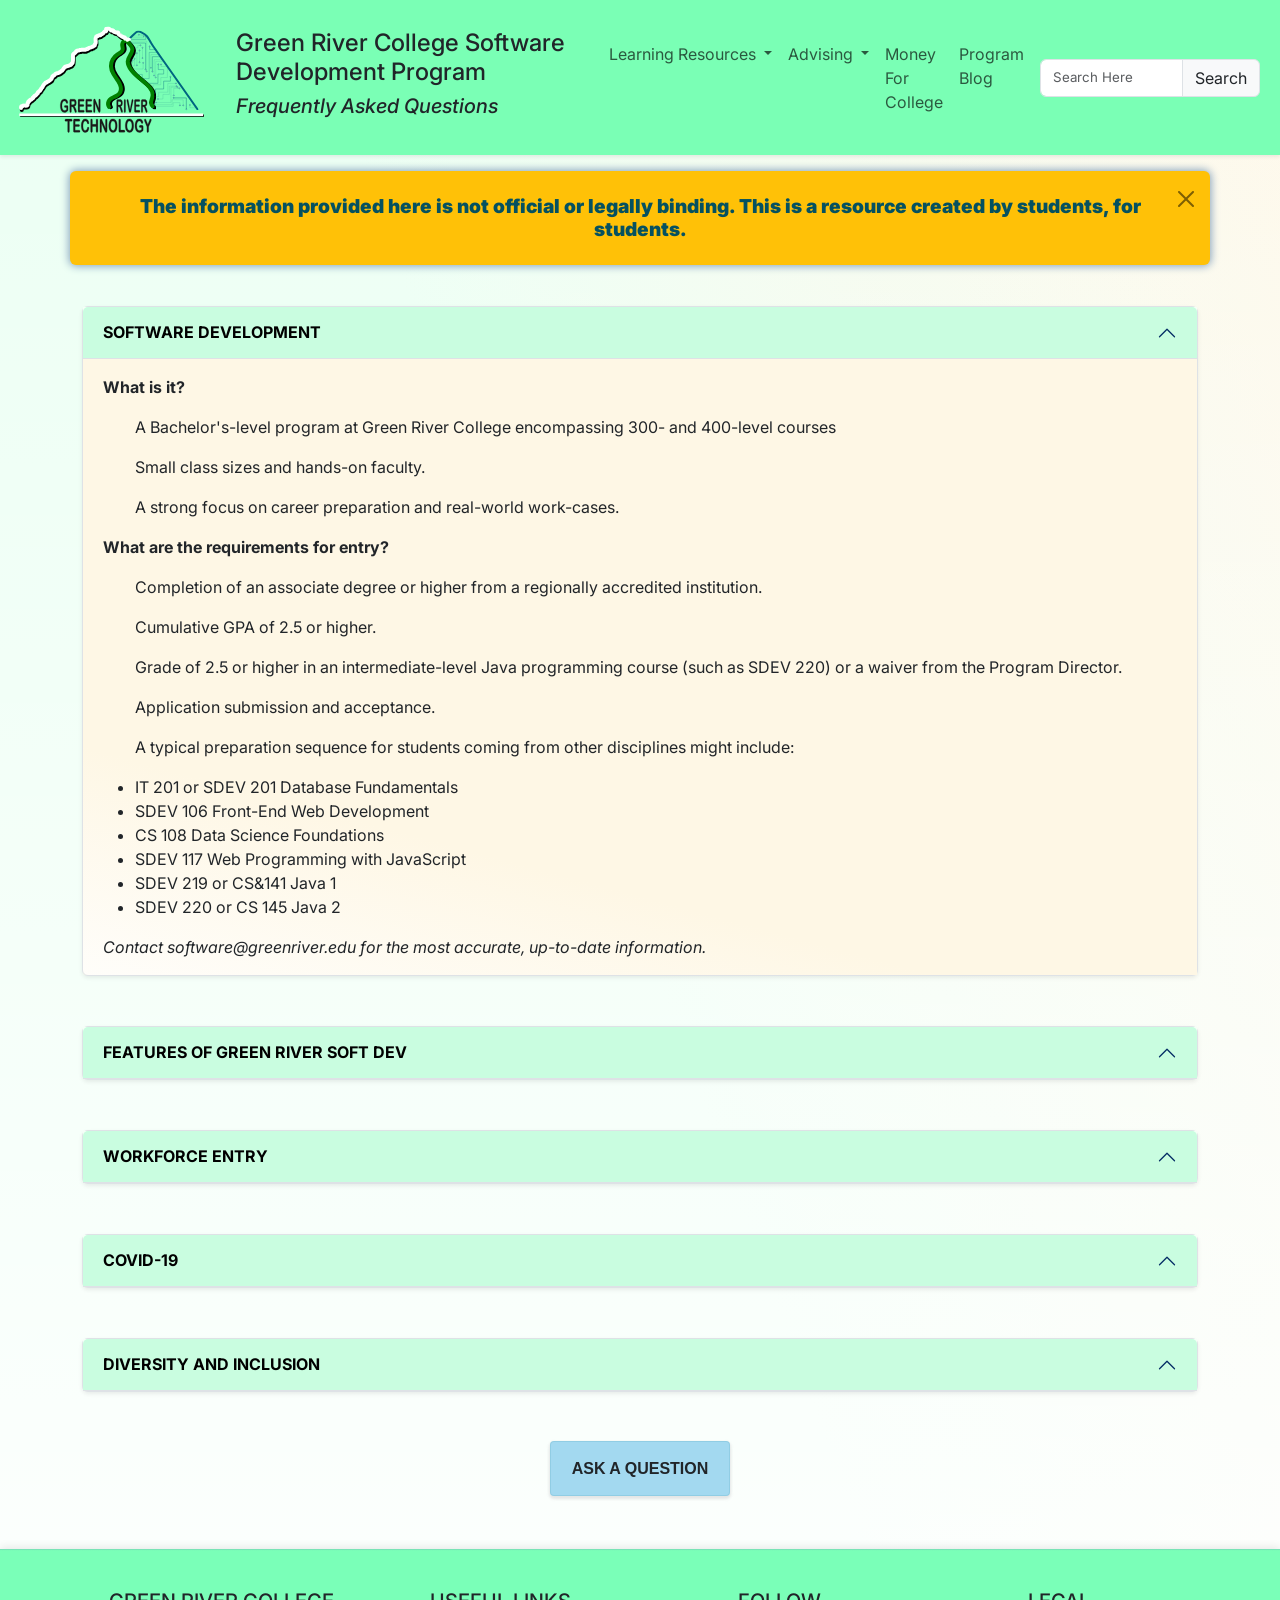
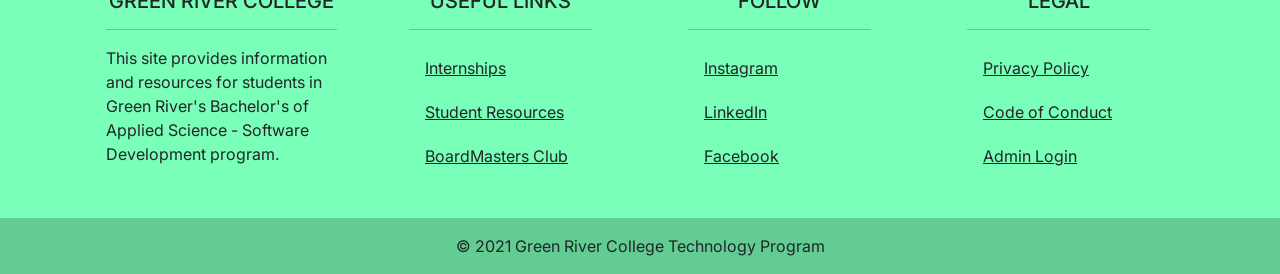
==== index.html @ e30f7035 "presentation version of form roll" ====
<!--
    Gr-Guilty-Gibbons FAQ
    Kevin, Conor, Pat
    SDEV 305 2021
    index.html
-->



<!DOCTYPE html>
<html lang="en">

<head>
    <meta charset="UTF-8">
    <meta name="viewport" content="width=device-width, initial-scale=1, shrink-to-fit=no">

<!--    Page Font-->
    <link rel="preconnect" href="https://fonts.googleapis.com">
    <link rel="preconnect" href="https://fonts.gstatic.com" crossorigin>
    <link href="https://fonts.googleapis.com/css2?family=Inter:wght@100;200;300;400;500;600;700;800;900&display=swap"
          rel="stylesheet">

<!--    Bootstrap Styles and Main Styles-->
    <link href="https://cdn.jsdelivr.net/npm/bootstrap@5.1.1/dist/css/bootstrap.min.css" rel="stylesheet">
    <link rel="stylesheet" href="styles/styles.css">

    <!-- Kevin's CSS, Next Two Lines -->
    <link rel="stylesheet" href="styles/questionButtonAndForm_styles.css">
    <link rel="stylesheet" href="styles/questionButtonAndForm_responsiveStyles.css">
    <!-- <link rel="stylesheet" href="styles/headerWidth_responsive.css"> -->

    <!--  Favicon  -->
    <link rel="icon" type="img/jpg" href="images/img.png" >

    <title>GRC SDEV FAQ</title>
</head>

<body class="d-flex flex-column min-vh-100 justify-content-center">

<!--This is the page nav header-->
<nav id="nav-margin-bottom" class="navbar navbar-expand-lg navbar-light bg-light shadow-sm pt-3 pb-3" >
    <div class="container-fluid" id="header-width">

        <a class="navbar-brand" id="scoot-image" href="https://www.software.greenrivertech.net/" target="_blank">
            <img src="images/siteGRGGrivShift.svg" alt="GRTech Logo"  width="200"  class="d-inline-block align-text-top">
        </a>

        <h3 class="d-block d-lg-none d-xl-none d-xxl-none pt-4">GRC Soft Dev Program<br><em>Frequently Asked Questions</em></h3>

        <button class="navbar-toggler mt-4" id="hamburger-nudge" type="button" data-bs-toggle="collapse" data-bs-target="#navbarNavDropdown"
                aria-controls="navbarNavDropdown" aria-expanded="false" aria-label="Toggle navigation">
            <span class="navbar-toggler-icon"></span>
        </button>

        <div class="collapse navbar-collapse" id="navbarNavDropdown">

            <!--For logo, GRC SDEV PROG title, and FAQ title-->
            <ul class="navbar-nav">
                <li class="px-md-4 px-lg-4 px-xl-4 d-none d-lg-block d-xl-block d-xxl-block">
                    <h4>Green River College Software Development Program</h4>
                    <h5><em>Frequently Asked Questions</em></h5>
                </li>
            </ul>

            <!--   Spacer-->
            <ul class="navbar-nav" id="spacer">
            </ul>

            <!--Remainder of navbar-->
            <ul class="navbar-nav">


                <li class="nav-item dropdown">
                    <a class="nav-link dropdown-toggle" href="#" id="ResourceDropdown" role="button"
                       data-bs-toggle="dropdown" aria-expanded="false">
                        Learning Resources
                    </a>
                    <ul class="dropdown-menu" aria-labelledby="navbarDropdownMenuLink">
                        <li>
                            <a class="dropdown-item" href="https://leetcode.com/" target="_blank">LeetCode</a>
                        </li>
                        <li>
                            <a class="dropdown-item" href="https://www.linkedin.com/learning/" target="_blank">LinkedIn Learning</a>
                        </li>
                        <li>
                            <a class="dropdown-item" href="https://replit.com/" target="_blank">Repl</a>
                        </li>
                    </ul>
                </li>

                <li class="nav-item dropdown">
                    <a class="nav-link dropdown-toggle" href="#" id="navbarDropdownMenuLink" role="button"
                       data-bs-toggle="dropdown" aria-expanded="false">
                        Advising
                    </a>
                    <ul class="dropdown-menu" aria-labelledby="navbarDropdownMenuLink">
                        <li>
                            <a class="dropdown-item" href="https://advisingapp.greenrivertech.net/" target="_blank">Advising App</a>
                        </li>
                        <li>
                            <a class="dropdown-item" href="https://grcc.greenriver.edu/Register/waci004.html" target="_blank">Advising Lookup</a>
                        </li>
                        <li>
                            <a class="dropdown-item" href="https://greenrivertech.net/advisors.php" target="_blank">10 Questions for Advisees</a>
                        </li>
                    </ul>
                </li>

                <li class="nav-item">
                    <a class="nav-link" href="https://www.greenriver.edu/students/pay-for-college/" target="_blank">Money For College</a>
                </li>

                <li class="nav-item">
                    <a class="nav-link" href="https://medium.com/green-river-web-mobile-developers" target="_blank">Program Blog</a>
                </li>

                <!--search form and button-->
                <li  class="px-md-2  px-lg-2 px-xl-2 py-sm-2 py-xs-2 mt-3 d-lg-none d-xl-none d-xxl-none">
                    <form action="searchResults.php" method="post">
                        <div class="input-group mb-3 w-75">
                            <button id="search-btn1" type="submit" class="input-group-text btn-success" > Search</button>
                            <input name="search-results" type="text" class="form-control text-muted search-text" placeholder="Search Here" >
                        </div>
                    </form>
                </li>

            </ul>

        </div>

        <!--search form and button-->
        <form id="search-mobile-nudge" class="px-md-2  px-lg-2 px-xl-2 py-sm-2 py-xs-2 mt-3 d-none d-lg-block d-xl-block d-xxl-block" action="searchResults.php" method="post">
            <div class="input-group mb-3">
                <input name="search-results" type="text" class="form-control search-text" placeholder="Search Here" >
                <button id="search-btn" type="submit" class="input-group-text btn-success" > Search</button>
            </div>
        </form>

    </div>
</nav>
<!--End nav header-->

<div id="disclaimer" class="container bg-warning box-shadows2 mt-3 py-4 alert alert-info alert-dismissible fade show border-0" role="alert">
        <h3 id="disclaimer-text" class="px-3"><strong>The information provided here is not official or legally binding.
            This is a resource created by students, for students.</strong></h3>
        <button class="btn-close " data-bs-dismiss="alert" type="button" aria-label="Close"></button>
</div>

<!--This is a question/answer accordion-->
<div class="container accordion " id="accordionPanelsStayOpenExample">
    <div class="accordion-item shadow-sm ">
        <h2 class="accordion-header" id="panelsStayOpen-headingOne">
            <button class="accordion-button fw-bold text-uppercase" type="button" data-bs-toggle="collapse"
                    data-bs-target="#panelsStayOpen-collapseOne" aria-expanded="true"
                    aria-controls="panelsStayOpen-collapseOne">
                Software Development
            </button>
        </h2>
        <div id="panelsStayOpen-collapseOne" class="accordion-collapse collapse show"
             aria-labelledby="panelsStayOpen-headingOne">
            <div class="accordion-body">

                <p class="question">What is it?</p>
                <p class="answer">A Bachelor's-level program at Green River College encompassing 300-
                    and 400-level courses</p>
                <p class="answer">Small class sizes and hands-on faculty.</p>
                <p class="answer">A strong focus on career preparation and real-world work-cases.</p>
                <p class="question">What are the requirements for entry?</p>
                <p class="answer">Completion of an associate degree or higher from a regionally
                    accredited institution.</p>
                <p class="answer">Cumulative GPA of 2.5 or higher.</p>
                <p class="answer">Grade of 2.5 or higher in an intermediate-level Java programming course
                    (such as SDEV 220) or a waiver from the Program Director.</p>
                <p class="answer">Application submission and acceptance.</p>
                <p class="answer">A typical preparation sequence for students coming from other disciplines might include:</p>
                    <ul>
                        <li>IT 201 or SDEV 201 Database Fundamentals<br></li>
                        <li>SDEV 106 Front-End Web Development<br></li>
                        <li>CS 108 Data Science Foundations<br></li>
                        <li>SDEV 117 Web Programming with JavaScript<br></li>
                        <li>SDEV 219 or CS&141 Java 1<br></li>
                        <li>SDEV 220 or CS 145 Java 2<br></li>
                    </ul>
                <em>Contact software@greenriver.edu for the most accurate, up-to-date information.</em>
            </div>
        </div>
    </div>
</div>
<!--End of q/a accordion here-->

<div class="container accordion" id="accordionPanelsStayOpenExampleTwo">
    <div class="accordion-item shadow-sm">
        <h2 class="accordion-header" id="panelsStayOpen-headingTwo">
            <button class="accordion-button fw-bold text-uppercase" type="button" data-bs-toggle="collapse"
                    data-bs-target="#panelsStayOpen-collapseTwo" aria-expanded="true"
                    aria-controls="panelsStayOpen-collapseTwo">
                Features of Green River Soft Dev
            </button>
        </h2>
        <div id="panelsStayOpen-collapseTwo" class="accordion-collapse collapse "
             aria-labelledby="panelsStayOpen-headingTwo">
            <div class="accordion-body">

                <p class="question">What's up with this 'cohort' program?</p>
                <p class="answer">You’ll be working with the same group of peers through your junior and senior
                    year, creating valuable contacts with like-minded individuals that you are likely to see
                    through your work endeavors. </p>
                <p class="answer">The cohort program you will be a part of involves consistent interpersonal
                    communication and group work – much like the software developer’s workplace. </p>
                <p class="question">Is there focus on portfolio-building?</p>
                <p class="answer">Yes! You'll be constantly working on projects to display for your job hunting.</p>
                <p class="question">I heard about a Capstone project - what's that?</p>
                <p class="answer">Your senior work will include (and culminate in) a complete project tying
                    together the facets of what you’ve learned throughout your years of study. </p>
                <p class="answer">This will display the depth of your knowledge and skill and look
                    great in a portfolio. </p>
                <p class="answer">It will be a good example of team-based project development </p>
                <p class="question">What language does the program focus on?</p>
                <p class="answer">For object oriented programming, the SDEV program focuses on Java. </p>

            </div>
        </div>
    </div>
</div>
<!--End of q/a here-->

<div class="container accordion" id="accordionPanelsStayOpenExampleThree">
    <div class="accordion-item shadow-sm">
        <h2 class="accordion-header" id="panelsStayOpen-headingThree">
            <button class="accordion-button fw-bold text-uppercase" type="button" data-bs-toggle="collapse"
                    data-bs-target="#panelsStayOpen-collapseThree" aria-expanded="true"
                    aria-controls="panelsStayOpen-collapseThree">
                Workforce Entry
            </button>
        </h2>
        <div id="panelsStayOpen-collapseThree" class="accordion-collapse collapse "
             aria-labelledby="panelsStayOpen-headingThree">
            <div class="accordion-body">

                <p class="question">Is there a focus on internships?</p>
                <p class="answer">Yes. Your professors and the program’s administration will stress the importance
                    of internships to enter the software dev workforce. </p>
                <p class="answer">They’ll provide consistent information about available internships.</p>
                <p class="answer">The program is designed for summers off to pursue these opportunities.</p>
                <p class="answer">Generally speaking, these are well-paid internships.</p>
                <p class="question">Will there be any focus on my resume?</p>
                <p class="answer">The professors and staff are helpful and willing to discuss what resumes should
                    look like.</p>
                <p class="answer">The BoardMasters club will be meeting regularly, and you may just find some
                    workshops specifically involving resume-building.</p>

            </div>
        </div>
    </div>
</div>
<!--End q/a here-->

<div class="container accordion" id="accordionPanelsStayOpenExampleFour">
    <div class="accordion-item shadow-sm">
        <h2 class="accordion-header" id="panelsStayOpen-headingFour">
            <button class="accordion-button fw-bold text-uppercase" type="button" data-bs-toggle="collapse"
                    data-bs-target="#panelsStayOpen-collapseFour" aria-expanded="true"
                    aria-controls="panelsStayOpen-collapseFour">
                Covid-19
            </button>
        </h2>
        <div id="panelsStayOpen-collapseFour" class="accordion-collapse collapse "
             aria-labelledby="panelsStayOpen-headingFour">
            <div class="accordion-body">

                <p class="question">What is attending school like during the pandemic?</p>
                <p class="answer">Classes are currently online-only.</p>
                <p class="answer">The future is a bit unclear, but classes may likely remain hybrid (a mix of
                    online and in-person) in the foreseeable future.</p>
                <p class="question">What do I do if I test positive for Covid-19?</p>
                <p class="answer">If it is affecting your day-to-day wellness, feel free to speak with your
                    teachers about your experience and difficulties.</p>
                <p class="answer">The teachers at Green River are understanding and helpful, and can likely find
                    agreeable means of helping you stay up with coursework.</p>

            </div>
        </div>
    </div>
</div>
<!--End q/a here-->

<div class="container accordion" id="accordionPanelsStayOpenExampleFive">
    <div class="accordion-item shadow-sm">
        <h2 class="accordion-header" id="panelsStayOpen-headingFive">
            <button class="accordion-button fw-bold text-uppercase" type="button" data-bs-toggle="collapse"
                    data-bs-target="#panelsStayOpen-collapseFive" aria-expanded="true"
                    aria-controls="panelsStayOpen-collapseFive">
                Diversity and Inclusion
            </button>
        </h2>
        <div id="panelsStayOpen-collapseFive" class="accordion-collapse collapse "
             aria-labelledby="panelsStayOpen-headingFive">
            <div class="accordion-body">

                <p class="question">Is Green River's software development program diverse and inclusive?</p>
                <p class="answer">Yes! The program is a safe and welcome environment for people of all ages, identities, and genders.</p>
                <p class="answer">The program's instructors provide opportunities for all types of people, and communicate frequently about lectures and opportunities for under-represented people in STEM.</p>
                <p class="question">Can I find people like me that I can speak with regarding representation, advice, and support?</p>
                <p class="answer">Yes! Green River's Office of Diversity, Equity, and Inclusion can help you find clubs and mentors that will let you feel safe and at home.</p>
                <p class="answer">Green River's main site contains contact information and more at the following link: <br><a target="_blank" href="https://www.greenriver.edu/students/get-involved/diversity-equity-and-inclusion/">https://www.greenriver.edu/students/get-involved/diversity-equity-and-inclusion/</a></p>

            </div>
        </div>
    </div>
</div>
<!--End q/a here-->

<!--Begin QnA Submit Form Here-->
<!-- id naming conventions from buttons to their containers must match the first -->
<!-- two words or else it breaks the javascript!!! -->
<div id="kevin-container">
    <button type="button" id="button-question" class="button-hover-noTransition disable-default-button-styles all-buttons btn-question">
        ASK A QUESTION
    </button>

    <div id="message-sent">
        <div id="processing-message"><div>Processing your request...</div></div>
        <iframe src="submissionSuccess.php" id="hide_iframe" name="email_iframe"></iframe>
        <div id="the-x">X</div>
    </div>

    <!--  target="email_iframe" -->
    <!-- onsubmit="return validate_on_submit();" -->
    <!-- onsubmit="return fakeSubmit();" -->
    <!-- <form name="question_form_name" id="form-question" class="d-block form-group" target="email_iframe" action="submissionSuccess.php" onsubmit="return validate_on_submit();" method="POST"> -->
<!--    <form name="question_form_name" id="form-question" class="d-block form-group" action="submissionSuccess.php" target="email_iframe" onsubmit="return fakeSubmit();" method="POST">-->
     <form name="question_form_name" id="form-question" action="submissionSuccess.php" target="email_iframe" class="d-block form-group" method="POST">
        <!-- container for form elements -->
        <div id="question-div" class="form-group">
            <span class="error" id="error-question">Please Enter Question</span>
            <textarea class="form-control" id="question-entry" rows="8" cols="40" name="question" placeholder="Ask a Question"></textarea>
            <span class="error" id="error-fname">Please Enter First Name</span>
            <input type="text" class="form-control" id="fname-entry" name="fName" placeholder="First Name">
            <span class="error" id="error-lname">Please Enter Last Name</span>
            <input type="text" class="form-control" id="lname-entry" name="lName" placeholder="Last Name">
            <span class="error" id="error-email">Please Enter Email</span>
            <input type="text" class="form-control" id="email-entry" name="email" placeholder="Contact Email">
            <!-- id naming conventions from buttons to their containers must match the first -->
            <!-- two words or else it breaks the javascript!!! -->
            <button type="submit" id="button-submit" class="button-hover-noTransition disable-default-button-styles all-buttons btn-submit">
                SUBMIT QUESTION
            </button>

        </div>
    </form>
</div>
<!--End Kevin's QnA Here-->

<!--Footer begins here-->
<footer class="bg-light text-center text-lg-start footer mt-auto py-3 pb-0">

    <!-- Grid container -->
    <div class="container p-4  ">

        <!--Grid row-->
        <div class="row ">

            <!--Grid column-->
            <div class="col-lg-3 col-md-6 mb-4 mb-md-0 px-4">
                <h5 class="text-uppercase text-center">Green River College</h5>
                <hr>
                <p class="footer-links">This site provides information and resources
                    for students in Green River's Bachelor's of
                    Applied Science - Software Development
                    program.</p>
            </div>

            <!--Grid column-->
            <div class="col-lg-3 col-md-6 mb-4 mb-md-0 px-5">
                <h5 class="text-uppercase mb-0 text-center">Useful Links</h5>
                <hr>
                <ul class="footer-list footer-links">
                    <li>
                        <a class="text-dark" href="https://www.itconnect.greenrivertech.net/internships" target="_blank">Internships</a>
                    </li>
                    <li>
                        <a class="text-dark" href="https://www.itconnect.greenrivertech.net/studentResources" target="_blank">Student Resources</a>
                    </li>
                    <li>
                        <a class="text-dark" href="https://www.boardmasters.greenriverdev.com/" target="_blank">BoardMasters Club</a>
                    </li>
                </ul>
            </div>

            <!--Grid column-->
            <div class="col-lg-3 col-md-6 mb-4 mb-md-0 px-5">
                <h5 class="text-uppercase text-center">Follow</h5>
                <hr>

                <!--Links to associated linkedIn/Instagram/Facebook pages -->
                <ul class="footer-list mb-0 footer-links">
                    <li>
                        <a class="text-dark" href="https://www.instagram.com/greenriverc/" target="_blank">Instagram</a>
                    </li>
                    <li>
                        <a class="text-dark" href="https://www.linkedin.com/school/green-river-community-college/" target="_blank">LinkedIn</a>
                    </li>
                    <li>
                        <a class="text-dark" href="https://www.facebook.com/greenriverdevs/" target="_blank">Facebook</a>
                    </li>
                </ul>
            </div>

            <!--Grid column-->
            <div class="col-lg-3 col-md-6 mb-4 mb-md-0 px-5">
                <h5 class="text-uppercase text-center">Legal</h5>
                <hr>

                <!--Links to FinAid/Ethics pages -->
                <ul class="footer-list mb-0 footer-links pl-3">
                    <li>
                        <a class="text-dark" href="https://www.greenriver.edu/about-us/website/privacy-notice.htm" target="_blank">Privacy Policy</a>
                    </li>
                    <li>
                        <a class="text-dark" href="https://www.greenriver.edu/student-affairs/financial-aid/ethical-principles-and-code-of-conduct.htm"
                           target="_blank">Code of Conduct</a>
                    </li>

                    <li>
                        <a class="text-dark" href="https://gr-guilty-gibbons.greenriverdev.com/admin/adminLogin.php" target="_blank">Admin Login</a>
                    </li>
                </ul>
            </div>
            <!--Grid column-->

        </div>
        <!--Grid row-->
    </div>
    <!-- Grid container -->

    <!-- Copyright -->
    <div class="text-center p-3" style="background-color: rgba(0, 0, 0, 0.2);">
        © 2021 Green River College Technology Program
    </div>
    <!-- Copyright -->
</footer>
<!--End footer here-->

<!-- Optional JavaScript -->
<!-- jQuery first, then Popper.js, then Bootstrap JS -->
<script src="https://code.jquery.com/jquery-3.3.1.slim.min.js"
        integrity="sha384-q8i/X+965DzO0rT7abK41JStQIAqVgRVzpbzo5smXKp4YfRvH+8abtTE1Pi6jizo"
        crossorigin="anonymous"></script>
<script src="https://cdnjs.cloudflare.com/ajax/libs/popper.js/1.14.7/umd/popper.min.js"
        integrity="sha384-UO2eT0CpHqdSJQ6hJty5KVphtPhzWj9WO1clHTMGa3JDZwrnQq4sF86dIHNDz0W1"
        crossorigin="anonymous"></script>
<script src="https://cdn.jsdelivr.net/npm/bootstrap@5.1.1/dist/js/bootstrap.bundle.min.js"></script>

<!-- Kevin's Script Below -->
<script src="scripts/questionButtonAndForm_script.js"></script>


</body>
</html>
---- styles/styles.css ----
:root {
    --bs-light-rgb: 122, 255, 181;
}


/*MAIN STYLES*/

body {
    font-family: Inter, sans-serif;
    /*background-color: #fcffff;*/
    background-image: linear-gradient(180deg, rgba(255,255,255,0), white),linear-gradient(70deg, #ebfff3 50%, #fff8ea);
}

hr {
    background-color: rgba(49, 156, 164, 0.89);
}

footer {
    background-image: linear-gradient(0deg, rgb(122, 255, 184) 99.5%, rgb(119, 215, 181));
    box-shadow: 0 -.15rem .5rem rgba(0,0,0,.09);

}

a {
    color: #343434;
}

a:hover {
    color: #565656;
}

/*CLASS STYLES*/


.bg-light {
    background-color: #1e7e34;
}

.card-body {
    background-color:#FFD8B2;
    /*don't think this does anything, might strip*/
}

.accordion {
    margin-top:25px;
    margin-bottom:25px;
}

.accordion-header {
    background-color: #f5fff7;
}

.h2 {
    background-color: #f5fff7;
}

.accordion-button {
    /*background-color: #f5fff7;*/
    background-color: #c9fde0;
}

.accordion-body {
    background-image: linear-gradient(195deg, #fef7e5 75%, rgba(254, 247, 229,0.2));

}

.accordion-button:not(.collapsed) {
    color:black;
    background-color: #c9fde0;
}

.box-shadows {
    box-shadow: 0 0 12px 1px rgb(81 102 122);
}

.box-shadows2 {
    box-shadow: 0 0 8px 1px rgb(132 161 189);
}

.footer-links {
    text-align: left;

}

.footer-links li {
    padding-top: 10px;
    padding-bottom: 10px;
}

.footer-list {
    list-style-type: none;
    padding-left: 1rem;
}

.question {
    font-weight: bold;
}

.answer {
    padding-left: 2rem;
}

.navbar-brand {
    margin-right: 0;
}

.card {
    max-width: 400px;
    background-color: #dadada;
    padding: 60px 40px 40px;
    margin: 50px auto 25px;
    -moz-border-radius: 15px;
    -webkit-border-radius: 15px;
    border-radius: 15px;
}

.btn-admin {
    height: 40px;
    width: 100%;
    align-items: center;
    justify-content: center;
    border-radius: 4px;
    background-color: rgb(134, 203, 231);
}

.search-text {
    font-size: smaller;
}

.toast {
    position: absolute;
    top: 6rem;
    left: 50%;
    transform: translate(-50%, 0);
    text-align: center;
    text-align: -moz-center;
    text-align: -webkit-center;
    font-size: larger;
}

/*ID STYLES*/

#disclaimer {
    text-align: center;
    padding: 1rem;
}

#disclaimer-text {
    font-weight: bold;
    font-size: 1.2rem;
    margin: 0;
}

#spacer {
    margin-right: auto;
    margin-left: auto;
}

#adminLogin {
    margin: 2rem auto auto auto;
}
---- styles/questionButtonAndForm_styles.css ----
@charset "utf-8";
/* Kevin Price for SDEV305 GreenRiverGuiltyGibbons */
/* Sprint 1 for GRTech FAQ */
/* October 14, 2021 */

:root {
    --button-background-color: rgb(163, 217, 240);
}

/* setup basic styles for body */
#kevin-container {
    position: relative;
    padding: 20px;
    display: flex;
    flex-direction: column;
    align-items: center;
    justify-content: center;
    /* this needs to get changed on rollin and rollout */
    margin-bottom: -24px;
}

/* ################################# */
/* start the form here on page-load */
#form-question {
    max-height: 0px;
    transform: scaleY(0);
    opacity: 0;
    display: flex;
    border: solid 1px rgba(82, 157, 137, 0.28);
    padding: 0 30px 8px 30px;
    border-radius: 4px;
    font-weight: 600;
    box-shadow: 0px 4px 5px 1px rgba(212, 197, 221, 0.1);
    /* position: relative; */
}

/* ########################################### */
/*                   buttons                   */
.all-buttons {
    /* only color and shadow is animated via hover transition*/
    width: 100%;
    height: 100%;
    display: flex;
    align-items: center;
    justify-content: center;
    box-shadow: 0px 2px 3px 1px rgba(139, 129, 140, 0.2);
    background-color: rgb(162, 219, 238);
    border: solid 1px rgba(85, 158, 182, 0.22);
    border-radius: 4px;
    font-family: arial, sans-serif;
    font-weight: 600;
    color: rgb(33, 37, 41);
    font-size: 16px;
}

/* ################################################### */
/* buttons containers, this is what gets resized in js */
.all-buttons {
    /* only size is animated via keyframe animation*/
    width: 180px;
    /* if height gets change, update window.addEventListener("resize", function(event) in js */
    height: 55px;
    display: flex;
    align-items: center;
    justify-content: center;
    border-radius: 4px;
    /* would prefer no color here, but it's the only way */
    /* to prevent edge flicker in firefox */
    background-color: rgb(48, 167, 212);
}

#button-submit {
    width: 180px;
    /* if height gets change, update window.addEventListener("resize", function(event) in js */
    height: 55px;
    border-radius: 4px;
    /* would prefer no color here, but it's the only way */
    /* to prevent edge flicker in firefox */
    /* background-color: rgb(48, 167, 212);
    background-color: rgb(212, 48, 210); */
}

/* needs to happen immediately upon hover */
.button-hover-noTransition:hover {
    cursor: pointer;
}

/* ###################################################### */
/* everything that must transition with a fade upon hover */
.all-buttons:hover {
    /* box-shadow: 0px 0px 7px 1px rgba(99, 135, 126, 0.55); */
    box-shadow: 0px 2px 5px 1px rgba(134, 123, 136, 0.3);
    color: rgb(4, 5, 5);
    background-color: rgb(134, 203, 231);
}

/* ###################################################### */
/* buttons and confirmation message active border */
.btn-question:focus, #message-sent:focus,
.btn-submit:focus {
    border: solid 1px rgba(122, 161, 207, 0.5);
    outline: none;
    box-shadow: 0 0 0 4.5px rgb(191, 219, 252);
}

/* ############################################ */
/* button_question click scale-in-out animation */
@keyframes button_question_click {
    0% {
        transform: scale(1);
    }
    50% {
        transform: scale(0.97);
    }
    100% {
        transform: scale(1);
    }
}
.button-click {
    animation: button_question_click 0.3s;
}

/* ############################ */
/* red color for error emssages */
.error {
    color: rgb(214, 60, 60);
}

/* ########################################## */
/* some issues that will vary depending */
/* on version of bootstrap used, and  */
/* on location of form and button in the page */
#button-question-container {
  margin: 3px 0 0 0;
}

#kevin-container {
    padding-top: 24px;
}

#message-sent {
    position: relative;
    visibility: hidden;
    /* cursor: pointer; */
    margin: 12px 0 7px 0;
    padding: 0 7px 0 7px;
    font-size: 16px;
    width: 350px;
    /* width: 380px; */
    height: 28px;

    display: flex;
    justify-content: center;
    overflow: hidden;
    /* align-items: center; */
    /* taken from .all-buttons */
    border-radius: 4px;
    box-shadow: 0px 2px 3px 1px rgba(139, 129, 140, 0.2);
    background-color: var(--button-background-color);
    border: solid 1px rgba(85, 158, 182, 0.22);
}

#message-sent::-webkit-scrollbar {
  display: none;
}

#email-entry {
    /*  this gets reffed in window.addEventListener("resize", function(event), if updated here, update there */
    margin-bottom: 25px;
}

#form-question {
    overflow: hidden;
}

/* only works in bootstrap 5 */
#button-submit-container {
  margin-bottom: 14px;
}

/* ########################## */
/* animation for form rollout */
@keyframes form_rollout {
    0% {
        transform-origin: top;
        opacity: 0;
        margin-top: 0px;
        margin-bottom: 0px;
        transform: scaleY(0);
        max-height: 0px;
    }
    80% {
        opacity: 1;
    }
    100% {
        transform-origin: top;
        opacity: 1;
        margin-top: 20px;
        margin-bottom: 20px;
        transform: scaleY(1);
        max-height: 610px;
    }
}
.rollout {
    animation: form_rollout 0.5s forwards ease-out;
}

/* ########################## */
/* animation for form rollin */
@keyframes form_rollin {
    0% {
        transform-origin: top;
        opacity: 1;
        margin-top: 20px;
        margin-bottom: 20px;
        transform: scaleY(1);
        max-height: 610px;
    }
    20% {
        opacity: 1;
    }
    100% {
        transform-origin: top;
        opacity: 0;
        margin-top: 0px;
        margin-bottom: 0px;
        transform: scaleY(0);
        max-height: 0px;
    }
}
.rollin {
    animation: form_rollin 0.7s forwards ease-out;
}

/* remove confirm message anim */
@keyframes remove_confirm {
    0% {
        opacity: 1;
    }
    100% {
        opacity: 0;
    }
}
.remove_confirm {
    animation: remove_confirm 0.3s forwards;
}

/* ######################################### */
/*    will need to move thse up once the lname and fname are implemented */
#question-div {
    position: relative;
}
#button-submit {
    position: absolute;
    bottom: -80px;

}

#email-entry {
    margin-bottom: 99px;
}

.all-buttons {
    background-color: var(--button-background-color);
}

#question-entry {
    resize: none;
}

/* doesn't work with enter key, does for click */
/* .all-buttons:active {
    transform: scale(98.5%);
} */
/* ######################################################################################################### debug undo */
/* #hide_iframe {
    width: 80px;
} */

#hide_iframe {
    /* position: absolute; */
    /* top: 0; */
    height: 28px;
    width: 245px;
    width: 310px;
    margin: 0;
    padding: 0;
    user-select: none;
    /* background-color: red; */
    margin-top: 4px;
    overflow: hidden;


}


#hide_iframe::-webkit-scrollbar {
  display: none;
}

/* #iframe-inside {
    background-color: red;
    background-color:red;
} */
#processing-message {
    position: absolute;
    visibility: hidden;
    user-select: none;
    top: 1px;
    z-index: 1;
    /* background-color: red; */
    background-color: var(--button-background-color);
    /* background-color: rgb(191, 45, 201); */
    font-size: 16px;
    /* padding: 0 15px; */
    width: 310px;
    font-weight: 400;
    display: flex;
    justify-content: center;
}

#the-x {
    position: absolute;
    cursor: pointer;
    padding: 0 5px;
    top: 1.5px;
    font-family: arial;
    right: 4px;
    font-weight: 500;
    transform: scaleX(130%);
    color: rgb(30, 94, 112);
}

#the-x:hover {
    color: rgb(6, 33, 41);
    user-select: none;
}


/*  */
---- styles/questionButtonAndForm_responsiveStyles.css ----
@charset "utf-8";
/* Kevin Price for SDEV305 GreenRiverGuiltyGibbons */
/* Sprint 1 for GRTech FAQ */
/* October 14, 2021 */
/* ############################################################ */
/*  bootstrap equivalent mobile to tablet col-, col-sm, col-md  */
@media screen and (max-width: 991px) {
    /* hover fades show no change on tablet and mobile */
    /* this must be exactly the same as #button_question */
    .all-buttons:hover, #message-sent:hover {
        box-shadow: 0px 2px 3px 1px rgba(139, 129, 140, 0.2);
        color: rgb(33, 37, 41);
        background-color: rgb(162, 219, 238);
    }
}
---- styles/headerWidth_responsive.css ----
@charset "utf-8";
/* Kevin Price for SDEV305 GreenRiverGuiltyGibbons */
/* Sprint 1 for GRTech FAQ */
/* October 13, 2021 */
/* ############################################################ */
/*  bootstrap equivalent mobile to tablet col-, col-sm, col-md  */
/* @media screen and (max-width: 991px)  { */
    /* hover fades show no change on tablet and mobile */
    /* this must be exactly the same as #button_question */
    /* #header-width {
        width: 1200px;
    }
} */

#nav-margin-bottom {
    margin-bottom: 11px;
}

#scoot-image {
    /* margin-left: -10px; */
    padding-left: 5px;
    /* margin: 0, 0, 0, -15px; */
}

#hamburger-nudge {
    margin-right: 8px;
}

#header-width {
    padding-left: 3px;
    padding-right: 3px;
}


@media screen and (max-width: 767px) {
    #header-width {
        width: 600px;
    }

    #search-mobile-nudge, #search-mobile-nudge1 {
        margin-left: 8px;
    }
}

@media screen and (min-width: 768px) and (max-width: 991px) {
    #header-width {
        width: 750px;
    }

}

@media screen and (min-width: 992px) and (max-width: 1199px) {
    #header-width {
        width: 1100px;
    }

}


@media screen and (min-width: 1200px) and (max-width: 1399px) {
    #header-width {
        width: 1330px;
    }

}

@media screen and (min-width: 1400px) {
    #header-width {
        width: 1650px;
    }

}
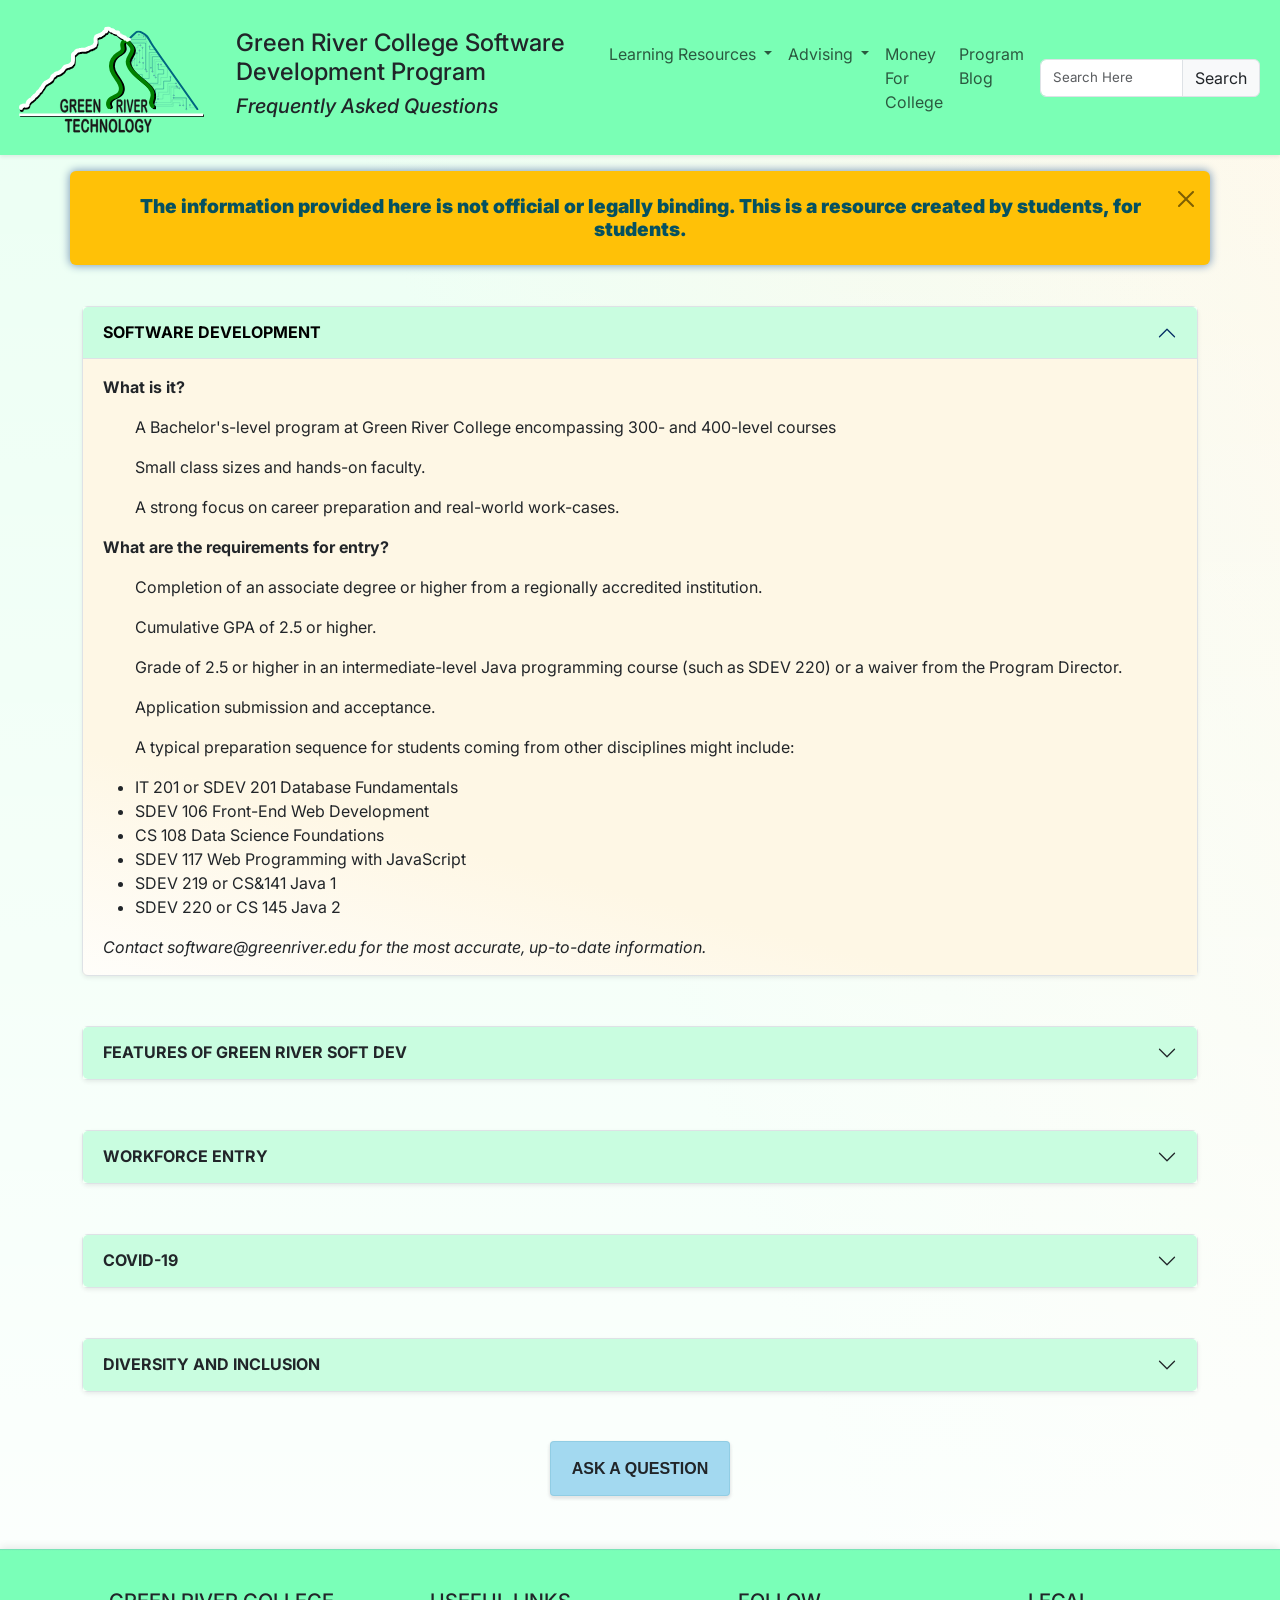
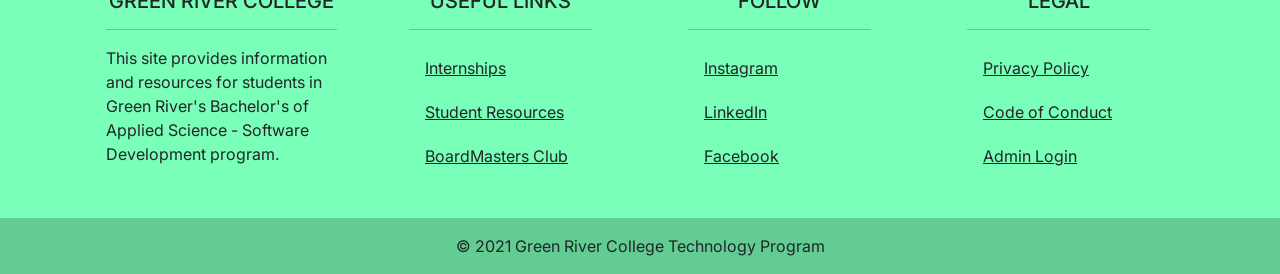
==== commit 5600f1d2: "Fixed arrow state on accordion" ====
--- a/index.html
+++ b/index.html
@@ -191,7 +191,7 @@
 <div class="container accordion" id="accordionPanelsStayOpenExampleTwo">
     <div class="accordion-item shadow-sm">
         <h2 class="accordion-header" id="panelsStayOpen-headingTwo">
-            <button class="accordion-button fw-bold text-uppercase" type="button" data-bs-toggle="collapse"
+            <button class="accordion-button collapsed fw-bold text-uppercase" type="button" data-bs-toggle="collapse"
                     data-bs-target="#panelsStayOpen-collapseTwo" aria-expanded="true"
                     aria-controls="panelsStayOpen-collapseTwo">
                 Features of Green River Soft Dev
@@ -227,7 +227,7 @@
 <div class="container accordion" id="accordionPanelsStayOpenExampleThree">
     <div class="accordion-item shadow-sm">
         <h2 class="accordion-header" id="panelsStayOpen-headingThree">
-            <button class="accordion-button fw-bold text-uppercase" type="button" data-bs-toggle="collapse"
+            <button class="accordion-button collapsed fw-bold text-uppercase" type="button" data-bs-toggle="collapse"
                     data-bs-target="#panelsStayOpen-collapseThree" aria-expanded="true"
                     aria-controls="panelsStayOpen-collapseThree">
                 Workforce Entry
@@ -258,7 +258,7 @@
 <div class="container accordion" id="accordionPanelsStayOpenExampleFour">
     <div class="accordion-item shadow-sm">
         <h2 class="accordion-header" id="panelsStayOpen-headingFour">
-            <button class="accordion-button fw-bold text-uppercase" type="button" data-bs-toggle="collapse"
+            <button class="accordion-button collapsed fw-bold text-uppercase" type="button" data-bs-toggle="collapse"
                     data-bs-target="#panelsStayOpen-collapseFour" aria-expanded="true"
                     aria-controls="panelsStayOpen-collapseFour">
                 Covid-19
@@ -287,7 +287,7 @@
 <div class="container accordion" id="accordionPanelsStayOpenExampleFive">
     <div class="accordion-item shadow-sm">
         <h2 class="accordion-header" id="panelsStayOpen-headingFive">
-            <button class="accordion-button fw-bold text-uppercase" type="button" data-bs-toggle="collapse"
+            <button class="accordion-button collapsed fw-bold text-uppercase" type="button" data-bs-toggle="collapse"
                     data-bs-target="#panelsStayOpen-collapseFive" aria-expanded="true"
                     aria-controls="panelsStayOpen-collapseFive">
                 Diversity and Inclusion
@@ -327,9 +327,10 @@
     <!--  target="email_iframe" -->
     <!-- onsubmit="return validate_on_submit();" -->
     <!-- onsubmit="return fakeSubmit();" -->
-    <!-- <form name="question_form_name" id="form-question" class="d-block form-group" target="email_iframe" action="submissionSuccess.php" onsubmit="return validate_on_submit();" method="POST"> -->
+    <!--  -->
+    <form name="question_form_name" id="form-question" class="d-block form-group" target="email_iframe" action="submissionSuccess.php" onsubmit="return validate_on_submit();" method="POST">
 <!--    <form name="question_form_name" id="form-question" class="d-block form-group" action="submissionSuccess.php" target="email_iframe" onsubmit="return fakeSubmit();" method="POST">-->
-     <form name="question_form_name" id="form-question" action="submissionSuccess.php" target="email_iframe" class="d-block form-group" method="POST">
+     <!-- <form name="question_form_name" id="form-question" action="submissionSuccess.php" target="email_iframe" class="d-block form-group" method="POST"> -->
         <!-- container for form elements -->
         <div id="question-div" class="form-group">
             <span class="error" id="error-question">Please Enter Question</span>
--- a/styles/questionButtonAndForm_styles.css
+++ b/styles/questionButtonAndForm_styles.css
@@ -337,4 +337,19 @@
 }
 
 
-/*  */
+/* ##################################################################################### */
+/* ############   in case js is turned off ############################################# */
+#form-question {
+    transform-origin: top;
+    opacity: 1;
+    margin-top: 20px;
+    margin-bottom: 20px;
+    transform: scaleY(1);
+    max-height: 610px;
+}
+#error-lname {
+    visibility: hidden;
+}
+#message-sent {
+    visibility: visible;
+}
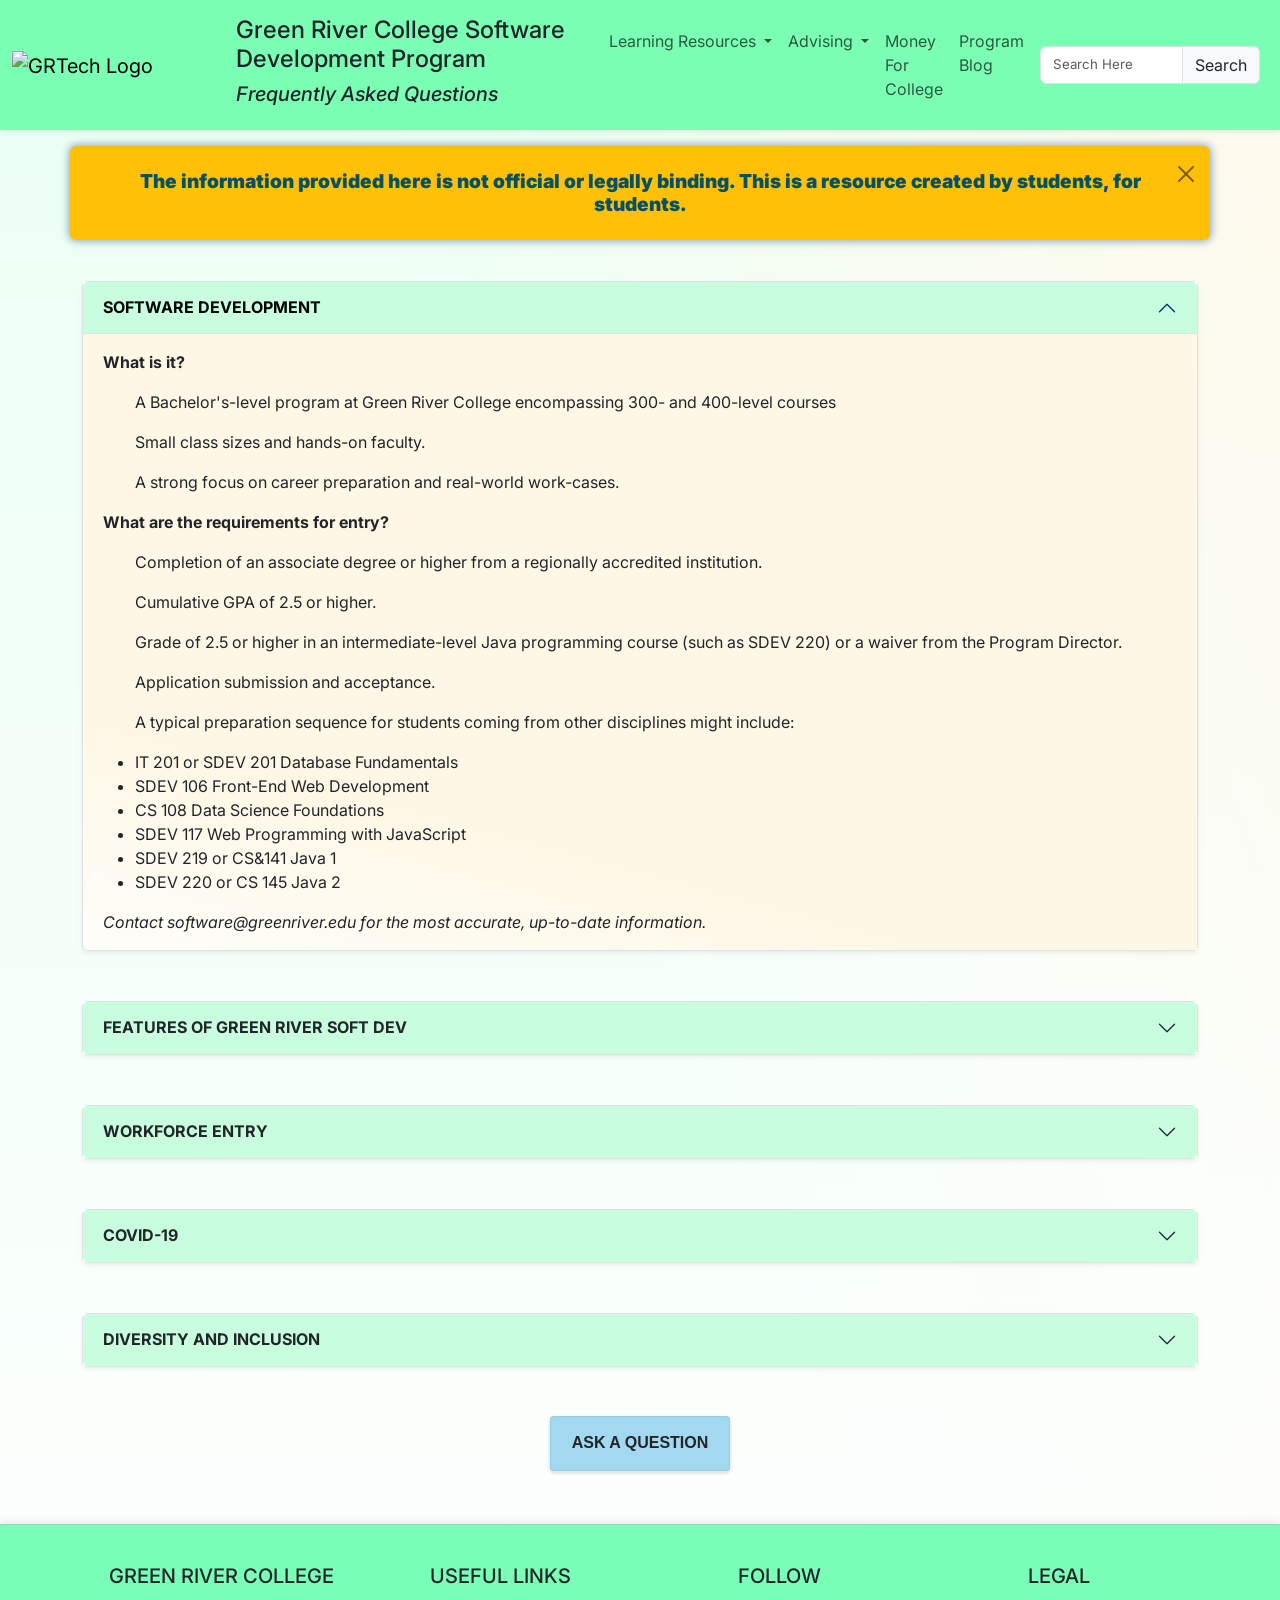
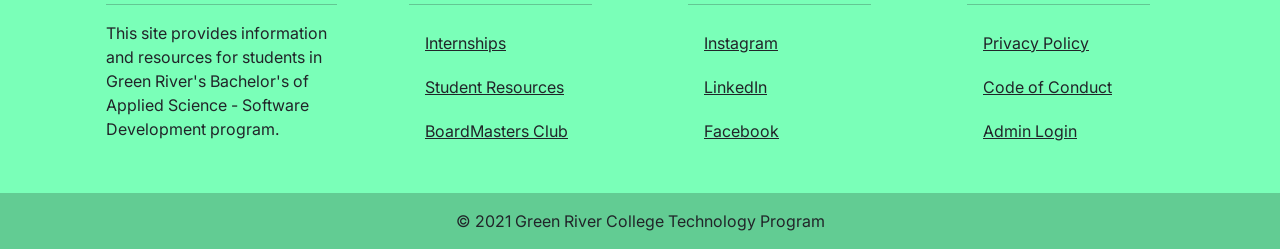
==== commit 78c60c05: "mild change to logo" ====
--- a/index.html
+++ b/index.html
@@ -42,7 +42,7 @@
     <div class="container-fluid" id="header-width">
 
         <a class="navbar-brand" id="scoot-image" href="https://www.software.greenrivertech.net/" target="_blank">
-            <img src="images/siteGRGGrivShift.svg" alt="GRTech Logo"  width="200"  class="d-inline-block align-text-top">
+            <img src="images/siteGRGGrivShift2.svg" alt="GRTech Logo"  width="200"  class="d-inline-block align-text-top">
         </a>
 
         <h3 class="d-block d-lg-none d-xl-none d-xxl-none pt-4">GRC Soft Dev Program<br><em>Frequently Asked Questions</em></h3>
@@ -248,6 +248,9 @@
                     look like.</p>
                 <p class="answer">The BoardMasters club will be meeting regularly, and you may just find some
                     workshops specifically involving resume-building.</p>
+                <p class="question">Are there any jobs at Green River that might go hand-in-hand with the software development program?</p>
+                <p class="answer">Yes! For instance, if you time it right, you may find an IT job working for Green River. There are
+                    currently students in the cohort working on plenty of GRC's software implementations.</p>
 
             </div>
         </div>
@@ -277,6 +280,9 @@
                     teachers about your experience and difficulties.</p>
                 <p class="answer">The teachers at Green River are understanding and helpful, and can likely find
                     agreeable means of helping you stay up with coursework.</p>
+                <p class="question">Does GRC require vaccinations?</p>
+                <p class="answer">Green River is a fully-vaccinated campus. As of October 18th, 2021, all students must
+                    have been fully vaccinated or have obtained a medial or religious exemption.</p>
 
             </div>
         </div>
@@ -302,7 +308,24 @@
                 <p class="answer">The program's instructors provide opportunities for all types of people, and communicate frequently about lectures and opportunities for under-represented people in STEM.</p>
                 <p class="question">Can I find people like me that I can speak with regarding representation, advice, and support?</p>
                 <p class="answer">Yes! Green River's Office of Diversity, Equity, and Inclusion can help you find clubs and mentors that will let you feel safe and at home.</p>
-                <p class="answer">Green River's main site contains contact information and more at the following link: <br><a target="_blank" href="https://www.greenriver.edu/students/get-involved/diversity-equity-and-inclusion/">https://www.greenriver.edu/students/get-involved/diversity-equity-and-inclusion/</a></p>
+                <p class="answer">Green River's main site contains contact information and more at the following link:
+                    <br><a target="_blank" href="https://www.greenriver.edu/students/get-involved/diversity-equity-and-inclusion/">https://www.greenriver.edu/students/get-involved/diversity-equity-and-inclusion/</a></p>
+                <p class="question">Where can I find Green River's policy on discrimination?</p>
+                <p class="answer">"Nondiscrimination Statement<br>
+                Green River College does not discriminate on the basis of race, color, national origin, sex, sexual orientation,
+                disability, marital status, religion, age or any other unlawful basis in its programs and activities. Please see
+                College Policy HR-22. The following person has been designated to handle inquiries regarding the nondiscrimination
+                policies: Vice President for Business Administration and Human Resources, 12401 SE 320th Street, Auburn, WA 98092,
+                253-288-3320. <br>To receive this information in an alternate format, please contact Disability Support Services at 253-931-6460;
+                TTY 253-288-3359.<br>
+                Green River College is committed to preventing and stopping discrimination, including harassment of any kind and any
+                associated retaliatory behavior and will take steps to ensure that the lack of English language skills will not be a
+                barrier to admission and participation in all educational and vocational education programs."<br><br> This information can be found on GRC's main site here:
+                <br><a target="_blank" href="https://www.greenriver.edu/accessibility-disclaimer/">https://www.greenriver.edu/accessibility-disclaimer/</a></p>
+                <p class="answer">GRC's policies regarding sexual discrimination grievances can be found here, including contact info of helpful parties and complaint forms:
+                    <br><a target="_blank" href="https://www.greenriver.edu/campus/policies-and-procedures/general-administrative-policies/ga-11-sex-discrimination-grievance-procedure/">https://www.greenriver.edu/campus/policies-and-procedures/general-administrative-policies/ga-11-sex-discrimination-grievance-procedure/</a></p>
+                <p class="answer">Clear human resources policies covering Green River's dedication to nondiscrimination can be found here:
+                    <br><a target="_blank" href="https://www.greenriver.edu/hr-22/">https://www.greenriver.edu/hr-22/</a></p>
 
             </div>
         </div>
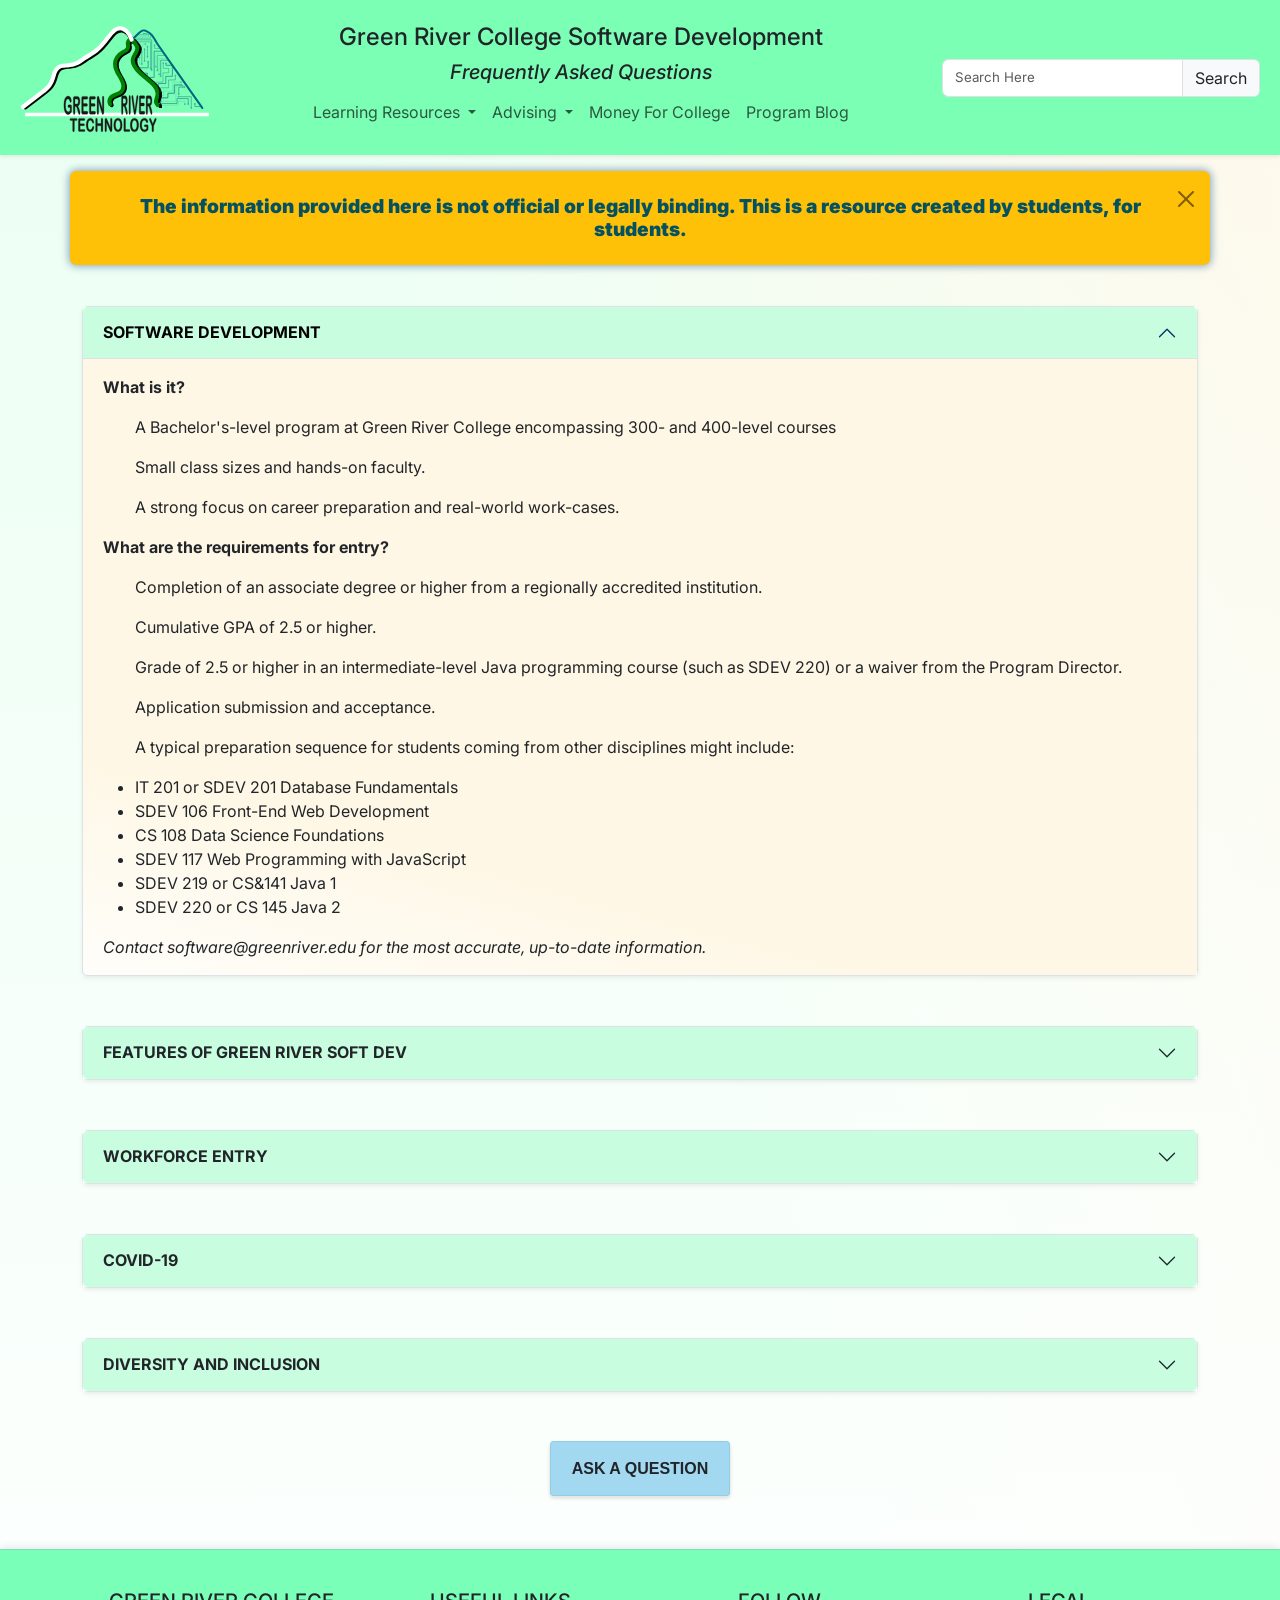
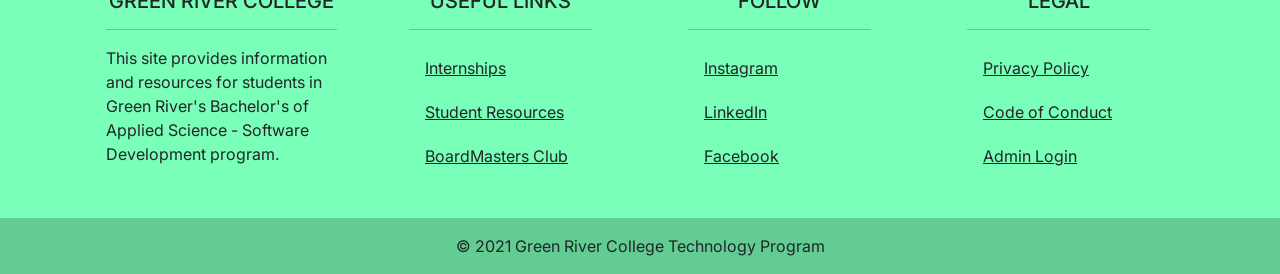
==== commit 7a3d0e08: "changed header format, will be pushing this to all pages soon" ====
--- a/index.html
+++ b/index.html
@@ -41,34 +41,39 @@
 <nav id="nav-margin-bottom" class="navbar navbar-expand-lg navbar-light bg-light shadow-sm pt-3 pb-3" >
     <div class="container-fluid" id="header-width">
 
-        <a class="navbar-brand" id="scoot-image" href="https://www.software.greenrivertech.net/" target="_blank">
+        <a class="navbar-brand pe-3" id="scoot-image" href="https://www.software.greenrivertech.net/" target="_blank">
             <img src="images/siteGRGGrivShift2.svg" alt="GRTech Logo"  width="200"  class="d-inline-block align-text-top">
         </a>
 
-        <h3 class="d-block d-lg-none d-xl-none d-xxl-none pt-4">GRC Soft Dev Program<br><em>Frequently Asked Questions</em></h3>
+        <ul class="list-unstyled d-block d-lg-none d-xl-none d-xxl-none pt-4">
+            <li>
+                <h3 >GRC Soft Dev Program</h3>
+                <h6><em>Frequently Asked Questions</em></h6>
+            </li>
+        </ul>
+
 
         <button class="navbar-toggler mt-4" id="hamburger-nudge" type="button" data-bs-toggle="collapse" data-bs-target="#navbarNavDropdown"
                 aria-controls="navbarNavDropdown" aria-expanded="false" aria-label="Toggle navigation">
             <span class="navbar-toggler-icon"></span>
         </button>
 
-        <div class="collapse navbar-collapse" id="navbarNavDropdown">
+        <div class="collapse navbar-collapse flex-column" id="navbarNavDropdown">
 
             <!--For logo, GRC SDEV PROG title, and FAQ title-->
-            <ul class="navbar-nav">
-                <li class="px-md-4 px-lg-4 px-xl-4 d-none d-lg-block d-xl-block d-xxl-block">
-                    <h4>Green River College Software Development Program</h4>
-                    <h5><em>Frequently Asked Questions</em></h5>
+            <ul class="navbar-nav flex-row">
+                <li class="px-md-4 px-lg-4 px-xl-4 d-none d-lg-block d-xl-block d-xxl-block text-center">
+                    <h4>Green River College Software Development</h4>
+                    <h5 class=""><em>Frequently Asked Questions</em></h5>
                 </li>
             </ul>
 
             <!--   Spacer-->
-            <ul class="navbar-nav" id="spacer">
-            </ul>
+<!--            <ul class="navbar-nav" id="spacer">
+            </ul>-->
 
             <!--Remainder of navbar-->
-            <ul class="navbar-nav">
-
+            <ul class="navbar-nav flex-md-row flex-lg-row flex-xl-row flex-xxl-row justify-content-around">
 
                 <li class="nav-item dropdown">
                     <a class="nav-link dropdown-toggle" href="#" id="ResourceDropdown" role="button"
@@ -114,17 +119,16 @@
                     <a class="nav-link" href="https://medium.com/green-river-web-mobile-developers" target="_blank">Program Blog</a>
                 </li>
 
-                <!--search form and button-->
-                <li  class="px-md-2  px-lg-2 px-xl-2 py-sm-2 py-xs-2 mt-3 d-lg-none d-xl-none d-xxl-none">
-                    <form action="searchResults.php" method="post">
-                        <div class="input-group mb-3 w-75">
-                            <button id="search-btn1" type="submit" class="input-group-text btn-success" > Search</button>
-                            <input name="search-results" type="text" class="form-control text-muted search-text" placeholder="Search Here" >
-                        </div>
-                    </form>
-                </li>
-
             </ul>
+            <!--search form and button-->
+            <div  class="px-md-2  px-lg-2 px-xl-2 py-sm-2 py-xs-2 mt-3 d-lg-none d-xl-none d-xxl-none">
+                <form action="searchResults.php" method="post">
+                    <div class="input-group mb-3 w-75">
+                        <button id="search-btn1" type="submit" class="input-group-text btn-success" > Search</button>
+                        <input name="search-results" type="text" class="form-control text-muted search-text" placeholder="Search Here" >
+                    </div>
+                </form>
+            </div>
 
         </div>
 
